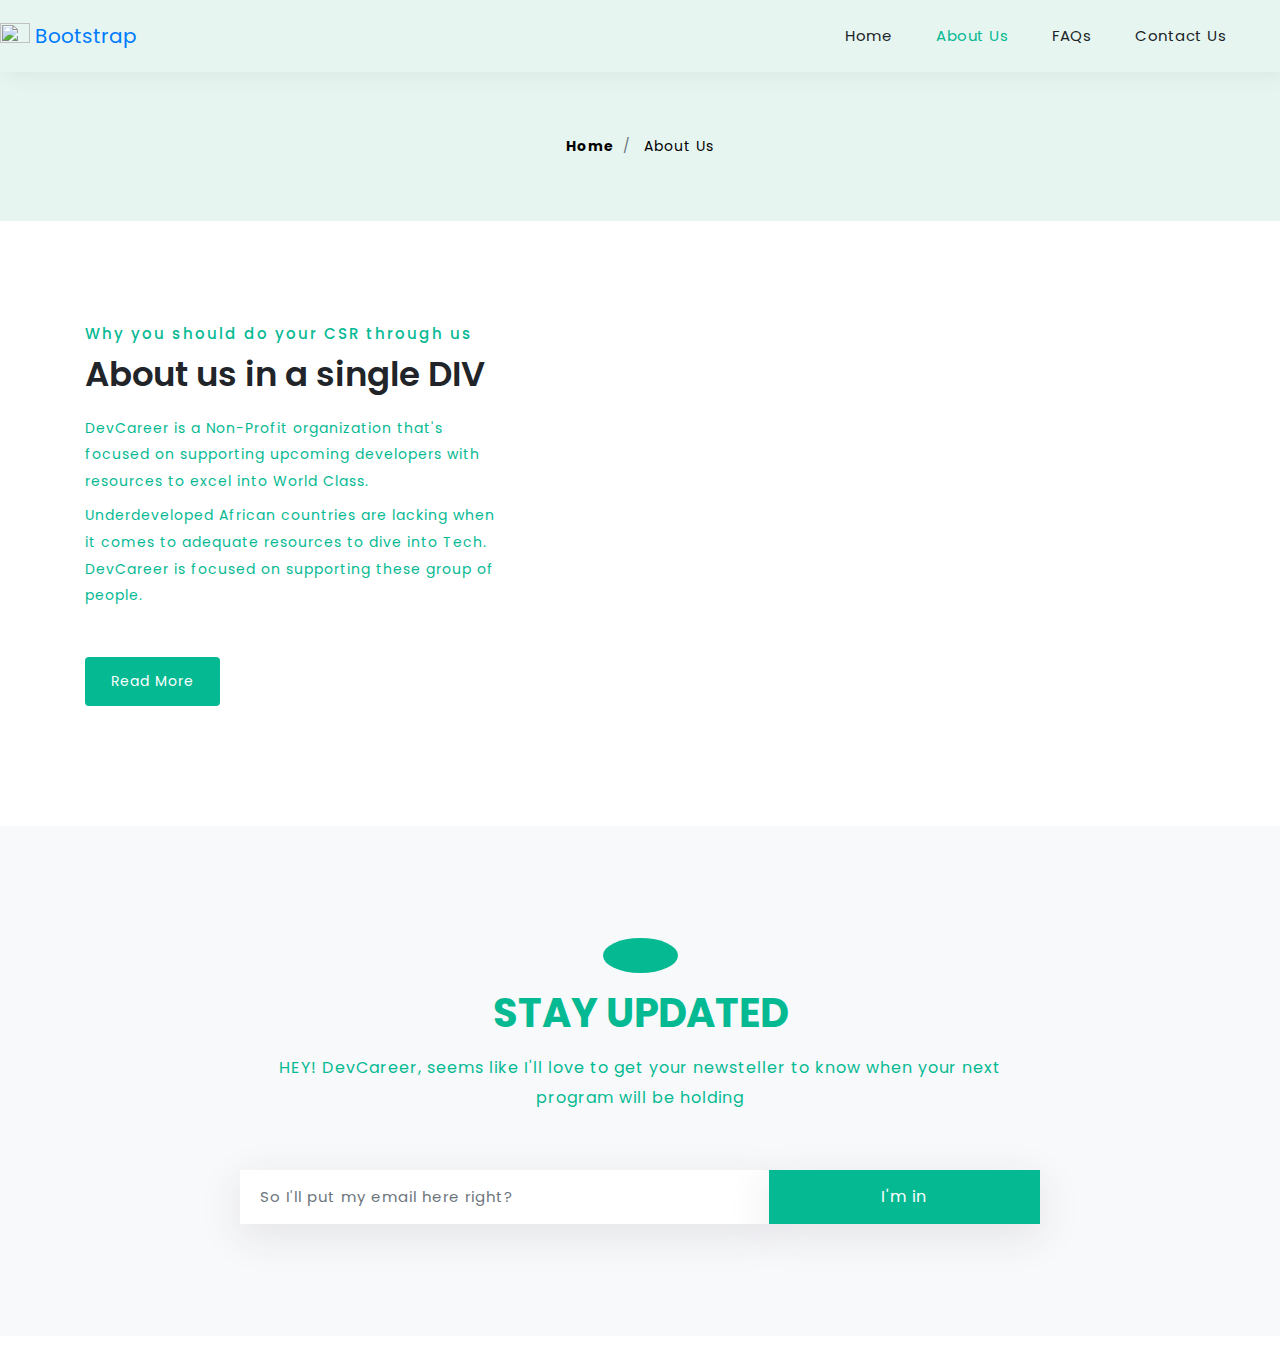
==== about.html @ f3bac8f7 "Webpage designed and developed for designers" ====
<!DOCTYPE html>
<html lang="en">
  <head>
    <meta charset="UTF-8" />
    <meta name="viewport" content="width=device-width, initial-scale=1.0" />
    <meta http-equiv="X-UA-Compatible" content="ie=edge" />
    <title>About Us</title>

    <link
      rel="stylesheet"
      href="https://stackpath.bootstrapcdn.com/bootstrap/4.3.1/css/bootstrap.min.css"
      integrity="sha384-ggOyR0iXCbMQv3Xipma34MD+dH/1fQ784/j6cY/iJTQUOhcWr7x9JvoRxT2MZw1T"
      crossorigin="anonymous"
    />
    <link rel="stylesheet" href="style.css" />
  </head>
  <body id="about-us">
    <!-- HEADER SECTION -->
    <div class="container-fluid wrapper">
      <nav class="navbar navbar-expand-lg header">
        <a class="navbar-brand mr-auto" href="#">
          <img
            src="/docs/4.0/assets/brand/bootstrap-solid.svg"
            width="30"
            height="30"
            class="d-inline-block align-top img-fluid"
            alt=""
          />
          Bootstrap
        </a>
        <button
          class="navbar-toggler"
          type="button"
          data-toggle="collapse"
          data-target="#navbarSupportedContent"
          aria-controls="navbarSupportedContent"
          aria-expanded="false"
          aria-label="Toggle navigation"
        >
          <span class="navbar-toggler-icon menu">Menu</span>
        </button>

        <div class="collapse navbar-collapse" id="navbarSupportedContent">
          <ul class="navbar-nav">
            <li class="nav-item">
              <a class="nav-link" href="index.html">Home</a>
            </li>
            <li class="nav-item active">
              <a class="nav-link" href="about.html"
                >About Us<span class="sr-only">(current)</span></a
              >
            </li>
            <li class="nav-item">
              <a class="nav-link" href="faq.html">FAQs</a>
            </li>
            <li class="nav-item">
              <a class="nav-link" href="contact.html">Contact Us</a>
            </li>
          </ul>
        </div>
      </nav>
      <!-- HERO SECTION -->
      <div class="jumbotron jumbotron-fluid display-section">
        <div class="container">
          <nav aria-label="breadcrumb">
            <ol class="breadcrumb">
              <li class="breadcrumb-item">
                <a href="index.html" class="font-weight-bold">Home</a>
              </li>
              <li class="breadcrumb-item active" aria-current="page">
                About Us
              </li>
            </ol>
          </nav>
        </div>
      </div>
    </div>

    <div class="container-fluid py-5 content">
      <div class="container pb-xl-5 pb-lg-3">
        <div class="row py-xl-4">
          <div class="col-lg-5 pr-5">
            <h6>Why you should do your CSR through us</h6>
            <h3 class="mt-2 mb-3">About us in a single DIV</h3>
            <p>
              DevCareer is a Non-Profit organization that's focused on
              supporting upcoming developers with resources to excel into World
              Class.
            </p>
            <p class="mt-2">
              Underdeveloped African countries are lacking when it comes to
              adequate resources to dive into Tech. DevCareer is focused on
              supporting these group of people.
            </p>
            <a href="about.html" class="btn read-more mt-sm-5 mt-4">Read More</a>
          </div>
          <div class="col-lg-7 text-center mt-lg-0 mt-5">
            <img
              src="https://devcareer.io/images/c.png"
              alt=""
              class="img-fluid"
            />
          </div>
        </div>
      </div>
    </div>

    <!-- FOOTER SECTION -->
    <div class="jumbotron jumbotron-fluid text-center section5">
      <div class="container py-xl-5 py-lg-3">
        <div class="newsletter mx-auto">
          <div class="icon4">
            <span class="fa fa-envelope"></span>
          </div>
          <h2 class="display-4">STAY UPDATED</h2>
          <p class="mt-3 mb-sm-5 mb-4">
            HEY! DevCareer, seems like I'll love to get your newsteller to know
            when your next program will be holding
          </p>
          <form class="pt-2 subscribe">
            <div class="d-flex subscribe-field">
              <input
                class="form-control"
                type="email"
                placeholder="So I'll put my email here right?"
                name="email"
                required=""
              />
              <button class="btn form-control w-50" type="submit">
                I'm in
              </button>
            </div>
          </form>
        </div>
      </div>
    </div>
    <script
      src="https://kit.fontawesome.com/2534cfc66b.js"
      crossorigin="anonymous"
    ></script>
    <script
      src="https://code.jquery.com/jquery-3.3.1.slim.min.js"
      integrity="sha384-q8i/X+965DzO0rT7abK41JStQIAqVgRVzpbzo5smXKp4YfRvH+8abtTE1Pi6jizo"
      crossorigin="anonymous"
    ></script>
    <script
      src="https://cdnjs.cloudflare.com/ajax/libs/popper.js/1.14.7/umd/popper.min.js"
      integrity="sha384-UO2eT0CpHqdSJQ6hJty5KVphtPhzWj9WO1clHTMGa3JDZwrnQq4sF86dIHNDz0W1"
      crossorigin="anonymous"
    ></script>
    <script
      src="https://stackpath.bootstrapcdn.com/bootstrap/4.3.1/js/bootstrap.min.js"
      integrity="sha384-JjSmVgyd0p3pXB1rRibZUAYoIIy6OrQ6VrjIEaFf/nJGzIxFDsf4x0xIM+B07jRM"
      crossorigin="anonymous"
    ></script>
  </body>
</html>
---- style.css ----
@import url("https://fonts.googleapis.com/css?family=Poppins:200,400,500|Raleway:500i&display=swap");

html,
body {
  font-family: "Poppins", sans-serif;
  background: #fafafa;
  overflow-x: hidden;
  width: 100%;
  margin: 0px;
  padding: 0px;
  box-sizing: border-box;
}
p {
  margin: 0;
  padding: 0;
  font-size: 14px;
  letter-spacing: 1px;
  line-height: 1.9;
  color: #51585f;
}

/* HEADER */
.wrapper {
  padding-right: 0;
  padding-left: 0;
  background-color: #e6f5f0;
  /* position: relative; */
  z-index: 1;
}
.header {
  padding: 1em 2em 1em 0;
  -webkit-box-shadow: 0.33333rem 0 1.33333rem rgba(87, 87, 87, 0.1);
  -moz-box-shadow: 0.33333rem 0 1.33333rem rgba(87, 87, 87, 0.1);
  box-shadow: 0.33333rem 0 1.33333rem rgba(87, 87, 87, 0.1);
}

@media (min-width: 992px) {
  .navbar-expand-lg .navbar-collapse {
    justify-content: flex-end;
  }
}
.header ul li {
  margin: 0px;
  float: left;
}
.nav-link {
  color: #202428;
  font-size: 15px;
  letter-spacing: 0.5px;
  margin: 0 14px;
  font-weight: 400;
}
nav ul li a:hover {
  color: #05b993;
}
.navbar .menu {
  border: 1px solid #000;
  padding: 10px 16px;
  font-size: 14px;
  text-decoration: none;
  float: right;
  color: #000;
  font-weight: 500;
  outline: none;
  width: fit-content;
  height: auto;
  cursor: pointer;
}
.navbar button:active:focus,
.navbar span:active:focus {
  color: #fff;
  background: #000 !important;
  outline: none !important;
  border: none !important;
  box-shadow: none !important;
}
/* HERO SECTION */
.hero {
  margin-left: 12px;
  margin-right: 12px;
}
.hero-section {
  background-color: #e6f5f0;
  margin-bottom: 0;
  padding: 4vw 0;
  z-index: 0;
}
.hero-text {
  padding-top: 4vw;
  padding-right: 5em;
  padding-left: 5em;
}
.hero img {
  width: 100%;
}
.hero h3 {
  font-weight: 600;
  color: #05b993;
}
.hero .sub-lead {
  font-size: 16px;
  color: #05b993;
  max-width: 800px;
  margin: 20px 0;
}
.hero button {
  padding: 17px 50px;
  border: none;
  color: #fff;
  font-size: 14px;
  letter-spacing: 1px;
  -webkit-border-radius: 4px;
  -o-border-radius: 4px;
  -ms-border-radius: 4px;
  -moz-border-radius: 4px;
  border-radius: 4px;
  background-color: #05b993;
}
.hero button:hover {
  background-color: #08a07f;
}
/* SECTION ONE */
.section1 {
  background: #f8f9fa;
}
.section1 .-card {
  background: #fff;
  padding: 4em 4em;
  -webkit-box-shadow: 5px 7px 23px 0px rgba(58, 52, 82, 0.16);
  -moz-box-shadow: 5px 7px 23px 0px rgba(58, 52, 82, 0.16);
  box-shadow: 5px 7px 23px 0px rgba(58, 52, 82, 0.16);
}
.section1 .-card p {
  color: #05b993;
  margin: 0;
  padding: 0;
  font-size: 14px;
  letter-spacing: 1px;
  line-height: 1.9;
}

/* SECTION TWO */
.section2 {
  background: white;
}
.section2 h6 {
  color: rgb(5, 185, 147);
  letter-spacing: 2px;
  margin-bottom: 8px;
  font-size: 15px;
}
.section2 h3 {
  font-size: 34px;
  line-height: 1.4;
  font-weight: 600;
  color: black;
}
.section2 p {
  color: rgb(5, 185, 147);
  margin-top: 1.5rem !important;
}
.section2 ul {
  padding-inline-start: 0;
}
.section2 ul li {
  margin-bottom: 10px;
  color: rgb(0, 0, 0);
  letter-spacing: 1px;
  font-size: 16px;
  list-style: inside;
}
.small-btn {
  width: 11rem;
}
.small-btn .btn {
  background-color: rgb(232, 91, 70);
  width: 100%;
  color: rgb(255, 255, 255) !important;
  font-size: 0.9rem !important;
  border-radius: 20px;
  border: 1px solid rgb(232, 91, 70);
  padding: 0.3rem 1rem;
}
.big-btn {
  width: 13rem;
}
.big-btn .btn {
  width: 100%;
  padding: 14px 26px;
  border: none;
  color: #fff;
  font-size: 14px;
  letter-spacing: 1px;
  -webkit-border-radius: 4px;
  -o-border-radius: 4px;
  -ms-border-radius: 4px;
  -moz-border-radius: 4px;
  border-radius: 4px;
  background-color: #05b993;
}
.image4 img {
  width: 100%;
}

/* SECTION THREE */
.section3 {
  background: #f8f9fa;
}
.section3 .icons {
  width: 75px;
  background: #ff3a46;
  -webkit-border-radius: 50%;
  -o-border-radius: 50%;
  -moz-border-radius: 50%;
  -ms-border-radius: 50%;
  border-radius: 50%;
  margin: 0 auto;
  padding: 1.1em;
}
.section3 .icon2 {
  background: #00ebac;
}
.section3 .icon3 {
  background: #9657f6;
}
.fa {
  font-size: 34px;
  color: #fff;
  line-height: 75px;
}
.section3 h3 {
  color: #05b993;
  font-size: 40px;
}
.section3 p {
  max-width: 800px;
  margin: 0 auto;
  font-size: 16px;
  color: #05b993;
}
.section3 h5 {
  font-size: 22px;
  color: #000;
}
.section3 .-card {
  padding: 2.5em 2em;
  border: none;
  background: #fff;
  -webkit-box-shadow: 0px 11px 42px 1px rgba(58, 52, 82, 0.1);
  -moz-box-shadow: 0px 11px 42px 1px rgba(58, 52, 82, 0.1);
  box-shadow: 0px 11px 42px 1px rgba(58, 52, 82, 0.1);
}

/* SECTION FOUR */
.section4 {
  background: white;
  font-size: 19px;
  color: #333;
}
.section4 h3 {
  color: #111;
  font-size: 32px;
}
.section4 .bold-p {
  font-size: 19px;
  color: #333;
}
.section4 .light-p {
  color: #05b993;
}
.section4 .inside-row h4 {
  font-size: 30px;
  font-weight: 600;
}
.section4 .inside-row p {
  color: #05b993;
  margin-top: 10px;
}

/* SECTION FIVE */
.section5 {
  background: #f8f9fa;
}
.newsletter {
  max-width: 800px;
}
.newsletter .icon4 {
  background: #05b993;
  width: 75px;
  padding: 1.1em;
  -webkit-border-radius: 50%;
  -o-border-radius: 50%;
  -moz-border-radius: 50%;
  -ms-border-radius: 50%;
  border-radius: 50%;
  text-align: center;
  margin: 0 auto 1em;
}
.newsletter h2 {
  color: #05b993;
  font-size: 40px;
  font-weight: 700;
}
.newsletter p {
  color: #05b993;
  max-width: 800px;
  margin: 0 auto;
  font-size: 16px;
}
form.subscribe input[type="email"] {
  font-size: 16px;
  background: #fff;
  border: none;
  -webkit-border-radius: 0px;
  -o-border-radius: 0px;
  -ms-border-radius: 0px;
  -moz-border-radius: 0px;
  border-radius: 0px;
  letter-spacing: 1px;
  color: #000;
  -webkit-box-shadow: 0px 11px 42px 1px rgba(58, 52, 82, 0.1);
  -moz-box-shadow: 0px 11px 42px 1px rgba(58, 52, 82, 0.1);
  box-shadow: 0px 11px 42px 1px rgba(58, 52, 82, 0.1);
  font-size: 15px;
  padding: 27px 20px;
}

form.subscribe button {
  background: #05b993;
  letter-spacing: 1px;
  color: #fff;
  line-height: 0;
  padding: 27px 20px;
  font-size: 16px;
  -webkit-border-radius: 0px;
  -o-border-radius: 0px;
  -moz-border-radius: 0px;
  -ms-border-radius: 0px;
  border-radius: 2s0px;
  border: none;
  -webkit-box-shadow: 0px 11px 42px 1px rgba(58, 52, 82, 0.1);
  -moz-box-shadow: 0px 11px 42px 1px rgba(58, 52, 82, 0.1);
  box-shadow: 0px 11px 42px 1px rgba(58, 52, 82, 0.1);
}

/* ABOUT US PAGE */
#about-us,
#faq,
#contact {
  background: #fff;
}
.breadcrumb {
  background-color: transparent;
  padding: 0;
  justify-content: center;
  margin-bottom: 0;
}
li.breadcrumb-item a,
li.breadcrumb-item {
  color: #000;
  letter-spacing: 1px;
  font-size: 14px;
}
.breadcrumb-item.active {
  color: #000;
}
.display-section {
  background-color: #e6f5f0;
}
.navbar .active .nav-link {
  color: #05b993 !important;
}
.content h6 {
  color: rgb(5, 185, 147);
  letter-spacing: 2px;
  margin-bottom: 8px;
  font-size: 15px;
}
.content h3 {
  font-size: 34px;
  line-height: 1.4;
  font-weight: 600;
}
.content p {
  color: #05b993;
}
.read-more {
  padding: 14px 26px;
  border: none;
  color: #fff;
  font-size: 14px;
  letter-spacing: 1px;
  -webkit-border-radius: 4px;
  -o-border-radius: 4px;
  -ms-border-radius: 4px;
  -moz-border-radius: 4px;
  border-radius: 4px;
  background-color: #05b993;
}

/* FAQ PAGE */
.accordion {
  border: 1px solid white;
  padding: 0 10px;
  margin: 0 auto;
  list-style: none outside;
}
li.accordion-item {
  margin-bottom: 1.5em;
}
.accordion-item-input {
  clip: rect(0 0 0 0);
  width: 1px;
  height: 1px;
  overflow: hidden;
  position: absolute;
  left: -9999px;
}
.accordion-item-hd {
  display: block;
  cursor: pointer;
  background-color: #f3f3f3;
  color: #000;
  padding: 20px;
  letter-spacing: 1px;
  margin-bottom: 0;
  position: relative;
  z-index: 2;
}
.accordion-item-bd {
  max-height: 0;
  margin-bottom: 0;
  overflow: hidden;
}
h6.accordion-textm {
  color: #705ecf;
  font-size: 18px;
  margin-bottom: 20px;
  letter-spacing: 1px;
}
.accordion-item-hd-cta {
  display: block;
  width: 30px;
  position: absolute;
  top: calc(50% - 6px);
  right: 0;
  -webkit-transition: -webkit-transform 0.3s ease;
  transition: transform 0.3s ease;
  -webkit-transform: rotate(-180deg);
  -ms-transform: rotate(-180deg);
  transform: rotate(-180deg);
  text-align: center;
  font-size: 12px;
  line-height: 1;
}

/* CONTACT PAGE */
h3.tittle,
h2.tittle {
  color: #05b993;
  font-size: 40px;
}
form.contact-wthree-do label {
  letter-spacing: 0.5px;
  font-size: 15px;
}
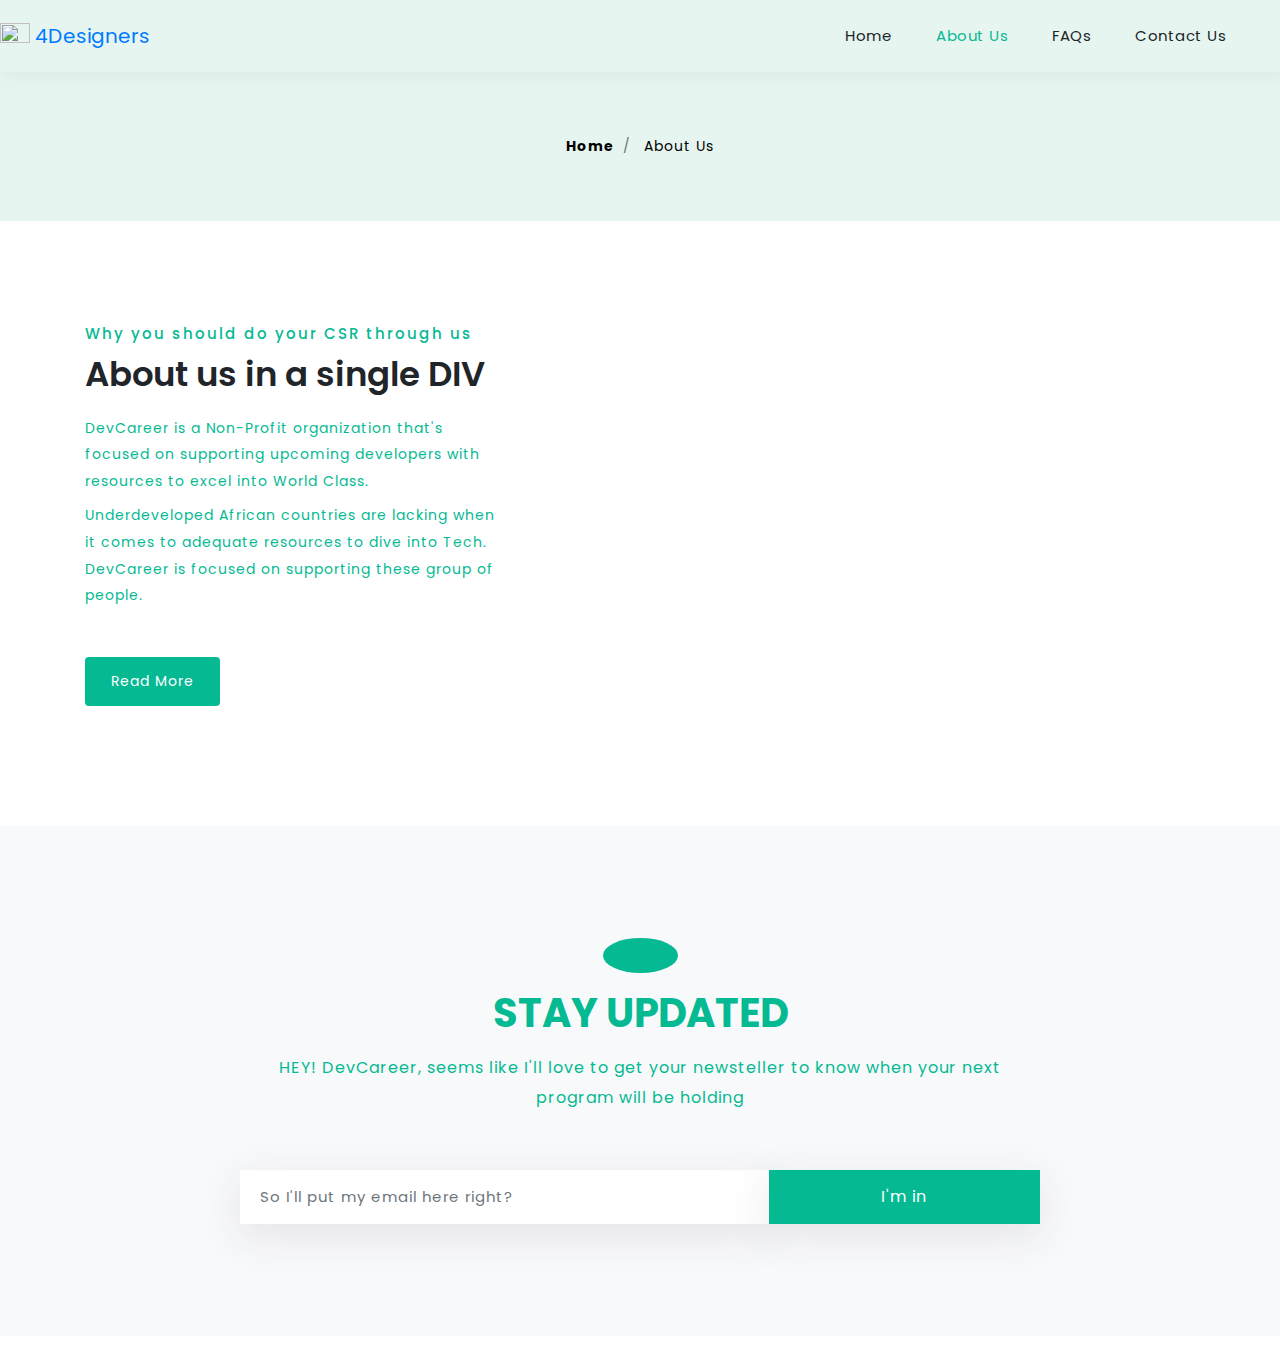
==== commit 2428e056: "New updates" ====
--- a/about.html
+++ b/about.html
@@ -26,7 +26,7 @@
             class="d-inline-block align-top img-fluid"
             alt=""
           />
-          Bootstrap
+          4Designers
         </a>
         <button
           class="navbar-toggler"
--- a/style.css
+++ b/style.css
@@ -399,68 +399,5 @@
 }
 
 /* FAQ PAGE */
-.accordion {
-  border: 1px solid white;
-  padding: 0 10px;
-  margin: 0 auto;
-  list-style: none outside;
-}
-li.accordion-item {
-  margin-bottom: 1.5em;
-}
-.accordion-item-input {
-  clip: rect(0 0 0 0);
-  width: 1px;
-  height: 1px;
-  overflow: hidden;
-  position: absolute;
-  left: -9999px;
-}
-.accordion-item-hd {
-  display: block;
-  cursor: pointer;
-  background-color: #f3f3f3;
-  color: #000;
-  padding: 20px;
-  letter-spacing: 1px;
-  margin-bottom: 0;
-  position: relative;
-  z-index: 2;
-}
-.accordion-item-bd {
-  max-height: 0;
-  margin-bottom: 0;
-  overflow: hidden;
-}
-h6.accordion-textm {
-  color: #705ecf;
-  font-size: 18px;
-  margin-bottom: 20px;
-  letter-spacing: 1px;
-}
-.accordion-item-hd-cta {
-  display: block;
-  width: 30px;
-  position: absolute;
-  top: calc(50% - 6px);
-  right: 0;
-  -webkit-transition: -webkit-transform 0.3s ease;
-  transition: transform 0.3s ease;
-  -webkit-transform: rotate(-180deg);
-  -ms-transform: rotate(-180deg);
-  transform: rotate(-180deg);
-  text-align: center;
-  font-size: 12px;
-  line-height: 1;
-}
 
 /* CONTACT PAGE */
-h3.tittle,
-h2.tittle {
-  color: #05b993;
-  font-size: 40px;
-}
-form.contact-wthree-do label {
-  letter-spacing: 0.5px;
-  font-size: 15px;
-}
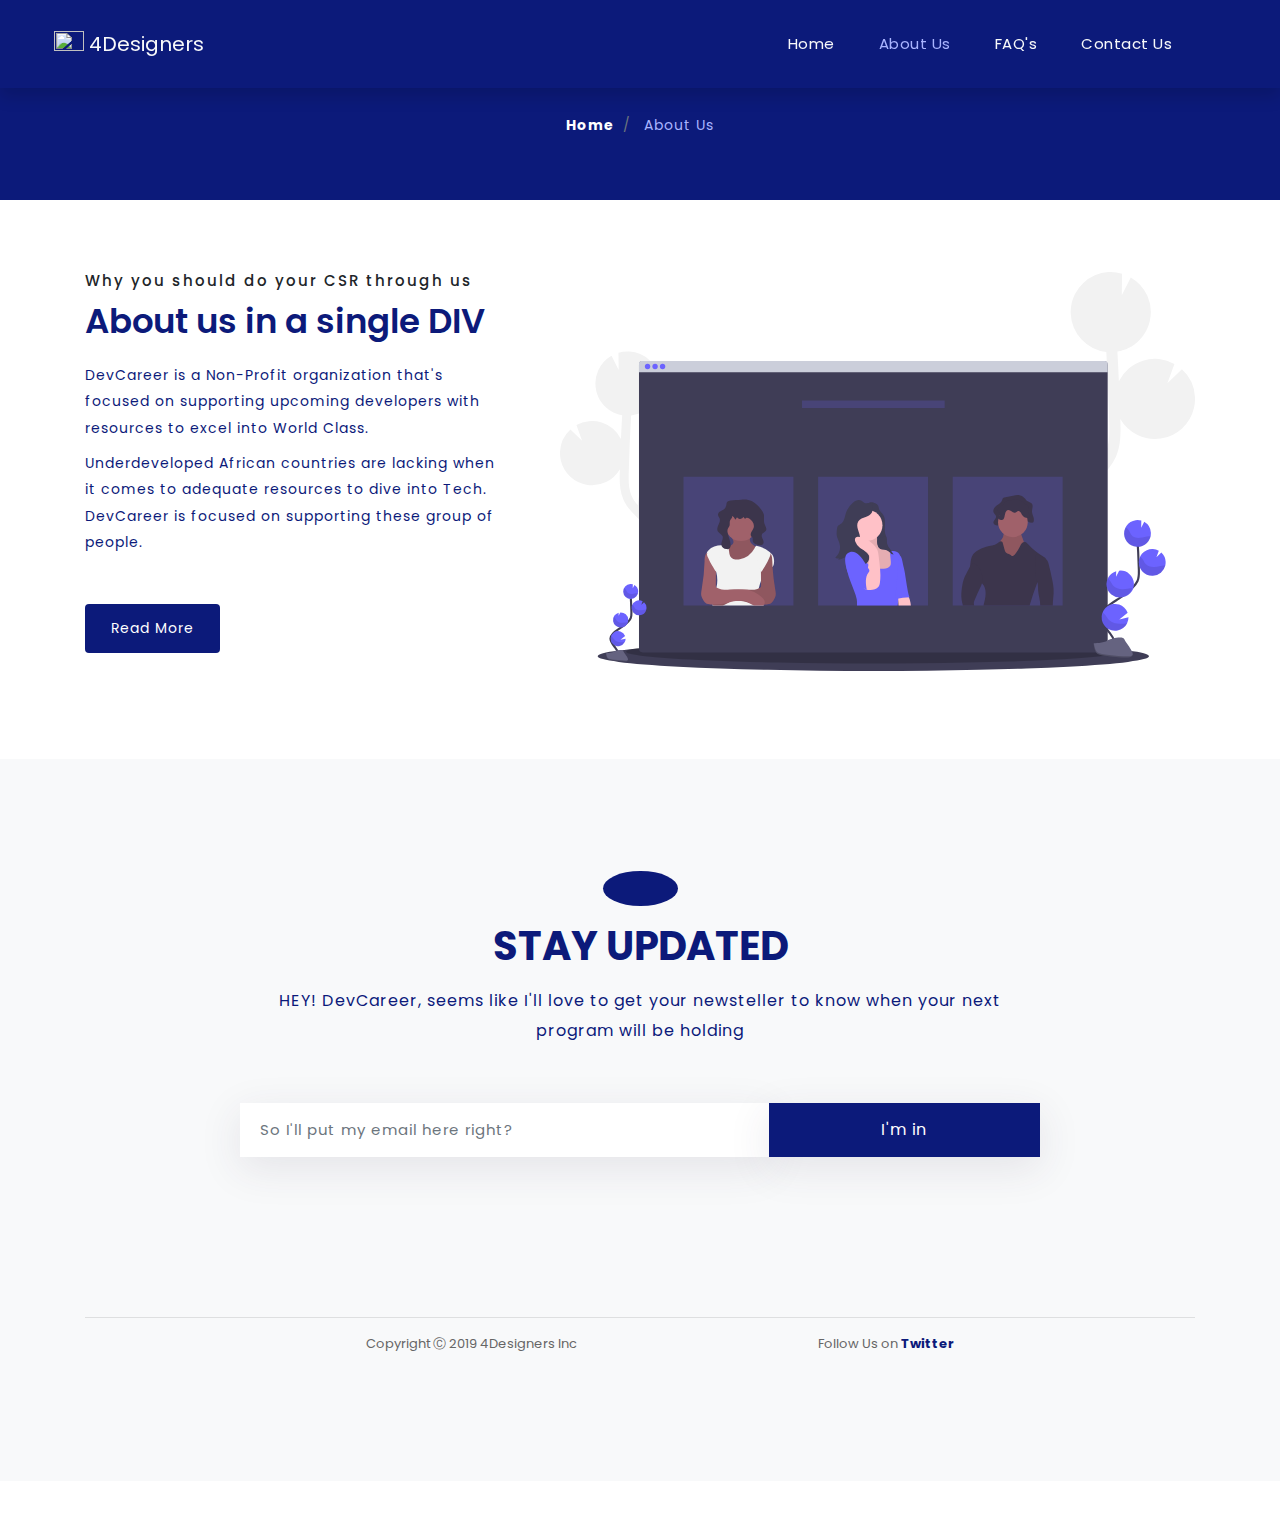
==== commit a5c6a6fc: "Made all necessary corrections" ====
--- a/about.html
+++ b/about.html
@@ -13,11 +13,13 @@
       crossorigin="anonymous"
     />
     <link rel="stylesheet" href="style.css" />
+    <link rel="stylesheet" href="media-queries.css" />
   </head>
   <body id="about-us">
     <!-- HEADER SECTION -->
-    <div class="container-fluid wrapper">
-      <nav class="navbar navbar-expand-lg header">
+    <div class="container-fluid header fixed-top">
+      <!-- <div class=""> -->
+      <nav class="navbar navbar-expand-lg container">
         <a class="navbar-brand mr-auto" href="#">
           <img
             src="/docs/4.0/assets/brand/bootstrap-solid.svg"
@@ -51,7 +53,7 @@
               >
             </li>
             <li class="nav-item">
-              <a class="nav-link" href="faq.html">FAQs</a>
+              <a class="nav-link" href="faq.html">FAQ's</a>
             </li>
             <li class="nav-item">
               <a class="nav-link" href="contact.html">Contact Us</a>
@@ -59,24 +61,24 @@
           </ul>
         </div>
       </nav>
-      <!-- HERO SECTION -->
-      <div class="jumbotron jumbotron-fluid display-section">
-        <div class="container">
-          <nav aria-label="breadcrumb">
-            <ol class="breadcrumb">
-              <li class="breadcrumb-item">
-                <a href="index.html" class="font-weight-bold">Home</a>
-              </li>
-              <li class="breadcrumb-item active" aria-current="page">
-                About Us
-              </li>
-            </ol>
-          </nav>
-        </div>
+    </div>
+    <!-- HERO SECTION -->
+    <div class="jumbotron jumbotron-fluid display-section">
+      <div class="container">
+        <nav aria-label="breadcrumb">
+          <ol class="breadcrumb">
+            <li class="breadcrumb-item">
+              <a href="index.html" class="font-weight-bold">Home</a>
+            </li>
+            <li class="breadcrumb-item active" aria-current="page">
+              About Us
+            </li>
+          </ol>
+        </nav>
       </div>
     </div>
 
-    <div class="container-fluid py-5 content">
+    <div class="container-fluid py-3 content">
       <div class="container pb-xl-5 pb-lg-3">
         <div class="row py-xl-4">
           <div class="col-lg-5 pr-5">
@@ -92,11 +94,13 @@
               adequate resources to dive into Tech. DevCareer is focused on
               supporting these group of people.
             </p>
-            <a href="about.html" class="btn read-more mt-sm-5 mt-4">Read More</a>
+            <a href="about.html" class="btn read-more mt-sm-5 mt-4"
+              >Read More</a
+            >
           </div>
           <div class="col-lg-7 text-center mt-lg-0 mt-5">
             <img
-              src="https://devcareer.io/images/c.png"
+              src="images/undraw_team_page_pgpr.svg"
               alt=""
               class="img-fluid"
             />
@@ -126,11 +130,21 @@
                 name="email"
                 required=""
               />
-              <button class="btn form-control w-50" type="submit">
+              <button class="btn form-control w-50 subscribe-btn" type="submit">
                 I'm in
               </button>
             </div>
           </form>
+        </div>
+
+        <div class="footer-links">
+          <hr />
+          <ul>
+            <li>Copyright &#9400; 2019 4Designers Inc</li>
+            <li>
+              Follow Us on <a href="#" class="font-weight-bold">Twitter</a>
+            </li>
+          </ul>
         </div>
       </div>
     </div>
--- a/style.css
+++ b/style.css
@@ -20,86 +20,78 @@
 }
 
 /* HEADER */
-.wrapper {
-  padding-right: 0;
-  padding-left: 0;
-  background-color: #e6f5f0;
-  /* position: relative; */
-  z-index: 1;
-}
 .header {
   padding: 1em 2em 1em 0;
-  -webkit-box-shadow: 0.33333rem 0 1.33333rem rgba(87, 87, 87, 0.1);
-  -moz-box-shadow: 0.33333rem 0 1.33333rem rgba(87, 87, 87, 0.1);
-  box-shadow: 0.33333rem 0 1.33333rem rgba(87, 87, 87, 0.1);
-}
-
-@media (min-width: 992px) {
-  .navbar-expand-lg .navbar-collapse {
-    justify-content: flex-end;
-  }
-}
+  -webkit-box-shadow: 0 0.5rem 1rem rgba(0, 0, 0, 0.15);
+  -moz-box-shadow: 0 0.5rem 1rem rgba(0, 0, 0, 0.15);
+  box-shadow: 0 0.5rem 1rem rgba(0, 0, 0, 0.15);
+  background-color: #0c1a7a;
+}
+.navbar {
+  padding: 0.5rem 0;
+}
+.navbar-brand {
+  color: #f8f9fa;
+}
+
 .header ul li {
   margin: 0px;
   float: left;
 }
 .nav-link {
-  color: #202428;
+  color: #f8f9fa;
   font-size: 15px;
   letter-spacing: 0.5px;
   margin: 0 14px;
   font-weight: 400;
 }
 nav ul li a:hover {
-  color: #05b993;
+  color: #a9b4ff !important;
 }
 .navbar .menu {
-  border: 1px solid #000;
+  border: 1px solid #fff;
   padding: 10px 16px;
   font-size: 14px;
   text-decoration: none;
   float: right;
-  color: #000;
+  color: #fff;
   font-weight: 500;
   outline: none;
   width: fit-content;
   height: auto;
   cursor: pointer;
 }
-.navbar button:active:focus,
+.navbar button:active,
+.navbar button:focus,
 .navbar span:active:focus {
   color: #fff;
-  background: #000 !important;
   outline: none !important;
   border: none !important;
   box-shadow: none !important;
 }
 /* HERO SECTION */
-.hero {
-  margin-left: 12px;
-  margin-right: 12px;
-}
 .hero-section {
-  background-color: #e6f5f0;
+  background-color: #fff;
   margin-bottom: 0;
   padding: 4vw 0;
+  margin-top: 6em;
   z-index: 0;
 }
 .hero-text {
-  padding-top: 4vw;
-  padding-right: 5em;
-  padding-left: 5em;
+  padding: 4vw 0;
+  padding-right: 15px;
+  padding-left: 15px;
 }
 .hero img {
   width: 100%;
 }
 .hero h3 {
   font-weight: 600;
-  color: #05b993;
+  color: #0c1a7a;
 }
 .hero .sub-lead {
   font-size: 16px;
-  color: #05b993;
+  color: #0c1a7a;
   max-width: 800px;
   margin: 20px 0;
 }
@@ -114,11 +106,11 @@
   -ms-border-radius: 4px;
   -moz-border-radius: 4px;
   border-radius: 4px;
-  background-color: #05b993;
-}
-.hero button:hover {
+  background-color: #0c1a7a;
+}
+/* .hero button:hover {
   background-color: #08a07f;
-}
+} */
 /* SECTION ONE */
 .section1 {
   background: #f8f9fa;
@@ -129,22 +121,27 @@
   -webkit-box-shadow: 5px 7px 23px 0px rgba(58, 52, 82, 0.16);
   -moz-box-shadow: 5px 7px 23px 0px rgba(58, 52, 82, 0.16);
   box-shadow: 5px 7px 23px 0px rgba(58, 52, 82, 0.16);
+  transition: all 0.3s ease;
 }
 .section1 .-card p {
-  color: #05b993;
+  color: #666;
   margin: 0;
   padding: 0;
   font-size: 14px;
   letter-spacing: 1px;
   line-height: 1.9;
 }
-
+.section1 .img1,
+.img2,
+.img3 {
+  width: 110px;
+}
 /* SECTION TWO */
 .section2 {
   background: white;
 }
 .section2 h6 {
-  color: rgb(5, 185, 147);
+  color: #ff6584;
   letter-spacing: 2px;
   margin-bottom: 8px;
   font-size: 15px;
@@ -156,7 +153,7 @@
   color: black;
 }
 .section2 p {
-  color: rgb(5, 185, 147);
+  color: #ff6584;
   margin-top: 1.5rem !important;
 }
 .section2 ul {
@@ -168,18 +165,6 @@
   letter-spacing: 1px;
   font-size: 16px;
   list-style: inside;
-}
-.small-btn {
-  width: 11rem;
-}
-.small-btn .btn {
-  background-color: rgb(232, 91, 70);
-  width: 100%;
-  color: rgb(255, 255, 255) !important;
-  font-size: 0.9rem !important;
-  border-radius: 20px;
-  border: 1px solid rgb(232, 91, 70);
-  padding: 0.3rem 1rem;
 }
 .big-btn {
   width: 13rem;
@@ -196,7 +181,7 @@
   -ms-border-radius: 4px;
   -moz-border-radius: 4px;
   border-radius: 4px;
-  background-color: #05b993;
+  background-color: #0c1a7a;
 }
 .image4 img {
   width: 100%;
@@ -206,7 +191,7 @@
 .section3 {
   background: #f8f9fa;
 }
-.section3 .icons {
+/* .section3 .icons {
   width: 75px;
   background: #ff3a46;
   -webkit-border-radius: 50%;
@@ -222,22 +207,25 @@
 }
 .section3 .icon3 {
   background: #9657f6;
-}
+} */
 .fa {
   font-size: 34px;
   color: #fff;
   line-height: 75px;
 }
 .section3 h3 {
-  color: #05b993;
+  color: #0c1a7a;
   font-size: 40px;
 }
-.section3 p {
+.section3 .first-child {
   max-width: 800px;
   margin: 0 auto;
   font-size: 16px;
-  color: #05b993;
-}
+  color: #0c1a7a;
+}
+/* .section3 p {
+  color: #666;
+} */
 .section3 h5 {
   font-size: 22px;
   color: #000;
@@ -251,6 +239,105 @@
   box-shadow: 0px 11px 42px 1px rgba(58, 52, 82, 0.1);
 }
 
+.sm-card {
+  width: 100%;
+  max-width: 300px;
+  min-width: 200px;
+  height: 250px;
+  background-color: #fff;
+  margin: 10px;
+  border-radius: 10px;
+  box-shadow: 0px 2px 10px rgba(0, 0, 0, 0.24);
+  border: 2px solid rgba(7, 7, 7, 0.12);
+  font-size: 16px;
+  transition: all 0.3s ease;
+  position: relative;
+  display: flex;
+  justify-content: center;
+  align-items: center;
+  flex-direction: column;
+  cursor: pointer;
+  transition: all 0.3s ease;
+}
+
+.icons {
+  margin: 0 auto;
+  width: 100%;
+  height: 80px;
+  max-width: 80px;
+  background: linear-gradient(
+    90deg,
+    #434c86 0%,
+    #0c1a7a 40%,
+    rgba(102, 102, 102, 0.28) 60%
+  );
+  border-radius: 100%;
+  display: flex;
+  justify-content: center;
+  align-items: center;
+  color: white;
+  transition: all 0.8s ease;
+  background-position: 0px;
+  background-size: 200px;
+}
+
+/* .fa {
+  font-size: 35px;
+} */
+/* 
+.-card .title {
+  width: 100%;
+  margin: 0;
+  text-align: center;
+  margin-top: 30px;
+  color: #0c1a7a;
+  font-weight: 600;
+  text-transform: uppercase;
+  letter-spacing: 4px;
+} */
+
+.sm-card .text {
+  width: 80%;
+  margin: 0 auto;
+  font-size: 13px;
+  text-align: center;
+  margin-top: 20px;
+  color: #0c1a7a;
+  font-weight: 200;
+  letter-spacing: 2px;
+  opacity: 0;
+  max-height: 0;
+  transition: all 0.3s ease;
+}
+
+.sm-card:hover {
+  height: 370px;
+}
+
+.sm-card:hover .info {
+  height: 90%;
+}
+
+.sm-card:hover .text {
+  transition: all 0.3s ease;
+  opacity: 1;
+  max-height: 100px;
+  overflow: hidden;
+}
+
+.sm-card:hover .icons {
+  /* background-position: -120px; */
+  transition: all 0.3s ease;
+}
+
+.sm-card:hover .icons i {
+  background: linear-gradient(90deg, #434c86, #0c1a7a);
+  -webkit-background-clip: text;
+  -webkit-text-fill-color: transparent;
+  opacity: 1;
+  transition: all 0.3s ease;
+}
+
 /* SECTION FOUR */
 .section4 {
   background: white;
@@ -266,14 +353,14 @@
   color: #333;
 }
 .section4 .light-p {
-  color: #05b993;
+  color: #ff6584;
 }
 .section4 .inside-row h4 {
   font-size: 30px;
   font-weight: 600;
 }
 .section4 .inside-row p {
-  color: #05b993;
+  color: #ff6584;
   margin-top: 10px;
 }
 
@@ -285,7 +372,7 @@
   max-width: 800px;
 }
 .newsletter .icon4 {
-  background: #05b993;
+  background: #0c1a7a;
   width: 75px;
   padding: 1.1em;
   -webkit-border-radius: 50%;
@@ -297,17 +384,17 @@
   margin: 0 auto 1em;
 }
 .newsletter h2 {
-  color: #05b993;
+  color: #0c1a7a;
   font-size: 40px;
   font-weight: 700;
 }
 .newsletter p {
-  color: #05b993;
+  color: #0c1a7a;
   max-width: 800px;
   margin: 0 auto;
   font-size: 16px;
 }
-form.subscribe input[type="email"] {
+.subscribe-field input[type="email"] {
   font-size: 16px;
   background: #fff;
   border: none;
@@ -324,9 +411,8 @@
   font-size: 15px;
   padding: 27px 20px;
 }
-
-form.subscribe button {
-  background: #05b993;
+.subscribe-btn {
+  background: #0c1a7a;
   letter-spacing: 1px;
   color: #fff;
   line-height: 0;
@@ -342,6 +428,23 @@
   -moz-box-shadow: 0px 11px 42px 1px rgba(58, 52, 82, 0.1);
   box-shadow: 0px 11px 42px 1px rgba(58, 52, 82, 0.1);
 }
+.section5 .footer-links {
+  margin-top: 10em;
+  text-align: center;
+}
+.section5 .footer-links ul {
+  display: flex;
+  justify-content: space-evenly;
+}
+.section5 .footer-links ul li {
+  display: inline-block;
+  color: #666;
+  font-size: 13px;
+}
+.section5 .footer-links ul li a {
+  text-decoration: none;
+  color: #0c1a7a;
+}
 
 /* ABOUT US PAGE */
 #about-us,
@@ -357,21 +460,25 @@
 }
 li.breadcrumb-item a,
 li.breadcrumb-item {
-  color: #000;
+  color: #fff;
   letter-spacing: 1px;
   font-size: 14px;
 }
 .breadcrumb-item.active {
-  color: #000;
+  color: #a9b4ff;
+}
+li.breadcrumb-item a:hover {
+  text-decoration: none;
 }
 .display-section {
-  background-color: #e6f5f0;
+  background-color: #0c1a7a;
+  margin-top: 4vw;
 }
 .navbar .active .nav-link {
-  color: #05b993 !important;
+  color: #a9b4ff !important;
 }
 .content h6 {
-  color: rgb(5, 185, 147);
+  color: 0c1a7a;
   letter-spacing: 2px;
   margin-bottom: 8px;
   font-size: 15px;
@@ -380,9 +487,10 @@
   font-size: 34px;
   line-height: 1.4;
   font-weight: 600;
+  color: #0c1a7a;
 }
 .content p {
-  color: #05b993;
+  color: #0c1a7a;
 }
 .read-more {
   padding: 14px 26px;
@@ -395,9 +503,106 @@
   -ms-border-radius: 4px;
   -moz-border-radius: 4px;
   border-radius: 4px;
-  background-color: #05b993;
+  background-color: #0c1a7a;
+}
+.read-more:hover {
+  color: #0c1a7a;
+  background: #fff;
+  border: 2px solid #0c1a7a;
 }
 
 /* FAQ PAGE */
+.container .panel-default {
+  margin-bottom: 1.5em;
+  border: 1px solid white;
+  padding: 0 10px;
+}
+.container .panel-collapse {
+  max-height: 1000px;
+  -webkit-box-shadow: 0 4px 16px 0 rgba(0, 0, 0, 0.1);
+  -moz-box-shadow: 0 4px 16px 0 rgba(0, 0, 0, 0.1);
+  box-shadow: 0 4px 16px 0 rgba(0, 0, 0, 0.1);
+  padding: 2em;
+}
+.panel-default > .panel-heading {
+  padding: 0;
+  border-radius: 0;
+  background-color: #f3f3f3;
+}
+.panel h4 {
+  font-size: 18px;
+  color: #666;
+}
+.panel-body h6 {
+  color: #0c1a7a;
+  font-size: 18px;
+  margin-bottom: 20px;
+  letter-spacing: 1px;
+}
+.panel-title > a {
+  display: block;
+  text-decoration: none;
+  cursor: pointer;
+  background-color: #f3f3f3;
+  color: #111;
+  padding: 20px;
+  letter-spacing: 1px;
+  margin-bottom: 0;
+  position: relative;
+  z-index: 2;
+  font-weight: 400;
+}
+.panel-body p {
+  color: #111;
+  margin: 0;
+  padding: 0;
+  font-size: 14px;
+  letter-spacing: 1px;
+  line-height: 1.9;
+}
+.more-less {
+  float: right;
+  color: #111;
+}
 
 /* CONTACT PAGE */
+.contact .contact-title h2 {
+  color: #0c1a7a;
+  font-size: 40px;
+}
+.contact-form .form-control {
+  background: #f8f9fa;
+  padding: 12px 10px;
+  border: 1px solid #dedede;
+  border-left: 5px solid #0c1a7a;
+  letter-spacing: 1px;
+  font-size: 15px;
+  border-radius: 0px;
+  -webkit-border-radius: 0px;
+  -o-border-radius: 0px;
+  -moz-border-radius: 0px;
+  -ms-border-radius: 0px;
+  color: #0c1a7a;
+}
+.contact-form textarea {
+  height: 180px;
+  resize: none;
+}
+button.contact-btn {
+  background: #0c1a7a;
+  color: #ffffff;
+  padding: 11px 25px;
+  letter-spacing: 1px;
+  border-radius: 0px;
+  -webkit-border-radius: 0px;
+  -o-border-radius: 0px;
+  -moz-border-radius: 0px;
+  -ms-border-radius: 0px;
+  font-size: 16px;
+  max-width: 140px;
+}
+button.contact-btn:hover {
+  color: #0c1a7a;
+  background: #fff;
+  border: 2px solid #0c1a7a;
+}
--- a/media-queries.css
+++ b/media-queries.css
@@ -0,0 +1,60 @@
+/* Small devices (landscape phones, 576px and up) */
+@media (max-width: 576px) {
+  .navbar-nav {
+    padding: 0 1.4em;
+  }
+  form .subscribe-field {
+    display: block;
+  }
+  form.subscribe-field input[type="email"] {
+    font-size: 13px;
+    padding: 13px 11px;
+  }
+  ::placeholder {
+    font-size: 0.8em;
+  }
+  .section5 {
+    padding: 4rem 15px 0;
+    margin-bottom: 0;
+  }
+  .section5 .footer-links {
+    margin-top: 5em;
+  }
+  .section5 .footer-links ul {
+    padding-left: 0;
+  }
+  .newsletter h2 {
+    font-size: 28px;
+  }
+  .newsletter p,
+  .panel h4,
+  .panel p {
+    font-size: 13px;
+  }
+  .panel h6 {
+    font-size: 16px;
+  }
+  .toggle-hero {
+    margin-top: 190px !important;
+  }
+  .section1 .-card {
+    padding: 4em 1em;
+  }
+}
+
+/*  Medium devices (tablets, 768px and up) */
+@media (min-width: 768px) {
+  .toggle-hero {
+    margin-top: 190px !important;
+  }
+}
+
+@media (min-width: 992px) {
+  .navbar-expand-lg .navbar-collapse {
+    justify-content: flex-end;
+  }
+}
+
+@media (min-width: 992px) .mt-lg-0, .my-lg-0 {
+  margin-top: -4em !important;
+}
